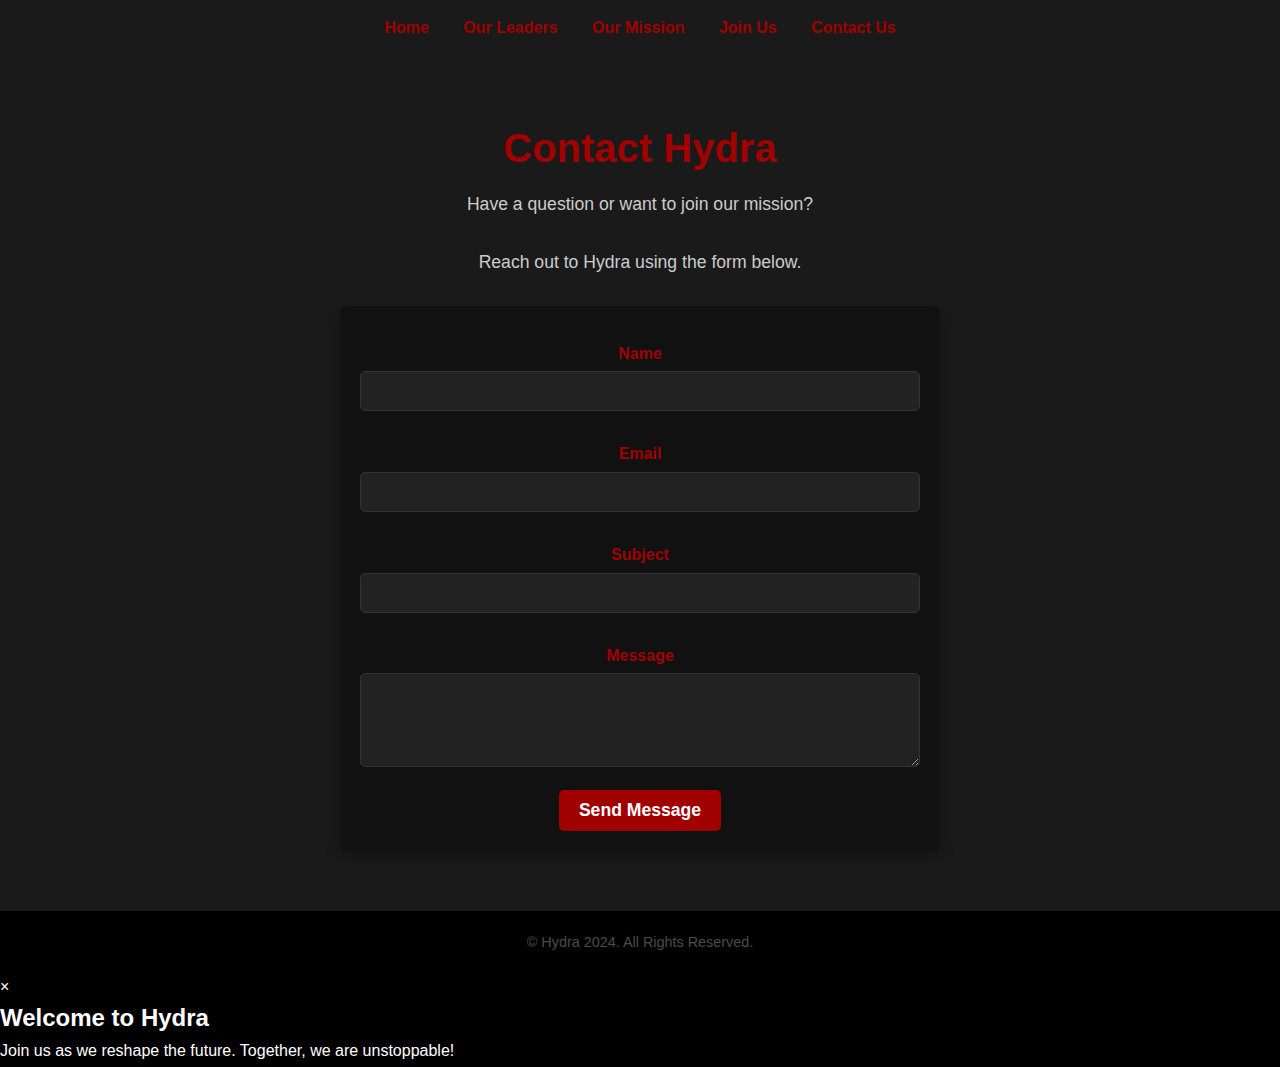
==== contact.html @ 4b407877 "First commit" ====
<!DOCTYPE html>
<html lang="en">
<head>
  <meta charset="UTF-8">
  <meta name="viewport" content="width=device-width, initial-scale=1.0">
  <title>Contact</title>
  <link rel="stylesheet" href="style.css">
</head>
<body>
  <!-- Navbar -->
  <nav class="navbar">
    <ul>
      <li><a href="index.html">Home</a></li>
      <li><a href="leaders.html">Our Leaders</a></li>
      <li><a href="mission.html">Our Mission</a></li>
      <li><a href="join.html">Join Us</a></li>
      <li><a href="contact.html">Contact Us</a></li>
    </ul>
  </nav>

  <!-- Contact Section -->
  <section class="contact">
    <h1>Contact Hydra</h1>
    <p>Have a question or want to join our mission?</p>
    <p> Reach out to Hydra using the form below.</p>
    
    <form action="submit_contact.php" method="post">
      <label for="name">Name</label>
      <input type="text" id="name" name="name" required>

      <label for="email">Email</label>
      <input type="email" id="email" name="email" required>

      <label for="subject">Subject</label>
      <input type="text" id="subject" name="subject" required>

      <label for="message">Message</label>
      <textarea id="message" name="message" rows="4" required></textarea>

      <button type="submit" class="submit-button">Send Message</button>
    </form>
  </section>

  <!-- Footer -->
  <footer>
    <p>© Hydra 2024. All Rights Reserved.</p>
  </footer>
</body>
<script src="script.js"></script>
</html>
---- style.css ----
/* Reset */
* {
  margin: 0;
  padding: 0;
  box-sizing: border-box;
}

/* Body */
body {
  font-family: 'Roboto', sans-serif;
  background-color: #000;
  color: #fff;
  line-height: 1.6;
}

/* Navbar */
.navbar {
  display: flex;
  justify-content: center;
  background-color: #1a1a1a;
  padding: 15px 0;
}
.navbar ul {
  list-style: none;
}
.navbar li {
  display: inline;
  margin: 0 15px;
}
.navbar a {
  text-decoration: none;
  color: #A00000;
  font-weight: bold;
}
.navbar a:hover {
  color: #fff;
}

/* Hero Section */
.hero {
  text-align: center;
  padding: 100px 20px;
  background: linear-gradient(to bottom, #000000, #1a1a1a);
  animation: fadeIn 2s ease-in-out;
}
.hero .logo {
  width: 150px;
  margin-bottom: 20px;
  animation: logoBounce 2s infinite;
}
.hero h1 {
  font-size: 3rem;
  color: #A00000;
  animation: textFade 3s ease-in-out;
}
.hero p {
  font-size: 1.2rem;
  margin: 10px 0 20px;
  animation: textFade 3s ease-in-out;
}
.cta-button {
  text-decoration: none;
  background-color: #A00000;
  color: #fff;
  padding: 10px 20px;
  font-weight: bold;
  transition: transform 0.3s, box-shadow 0.3s;
  border-radius: 5px;
}
.cta-button:hover {
  background-color: #4B4B4B;
  transform: scale(1.1);
  box-shadow: 0px 5px 15px rgba(0, 0, 0, 0.4);
}

/* About Hydra Section */
.about {
  padding: 40px 20px;
  text-align: center;
  background: url('hydra-background.jpg') no-repeat center center / cover;
  color: #E5E5E5;
  position: relative;
}
.about::before {
  content: '';
  position: absolute;
  top: 0;
  left: 0;
  width: 100%;
  height: 100%;
  background-color: rgba(0, 0, 0, 0.7);
  z-index: 0;
}
.about h2 {
  font-size: 2rem;
  color: #A00000;
  margin-bottom: 20px;
  z-index: 1;
  position: relative;
}
.about p {
  max-width: 600px;
  margin: 0 auto;
  font-size: 1.1rem;
  z-index: 1;
  position: relative;
}
.about .hail {
  color: #A00000;
  font-weight: bold;
  text-transform: uppercase;
}

/* Footer */
footer {
  text-align: center;
  padding: 20px;
  background-color: #000;
  color: #4B4B4B;
  font-size: 0.9rem;
}

/* Animations */
@keyframes fadeIn {
  from {
    opacity: 0;
  }
  to {
    opacity: 1;
  }
}
@keyframes logoBounce {
  0%, 100% {
    transform: translateY(0);
  }
  50% {
    transform: translateY(-10px);
  }
}
@keyframes textFade {
  from {
    opacity: 0;
    transform: translateY(20px);
  }
  to {
    opacity: 1;
    transform: translateY(0);
  }
}

/* Contact Section */
.contact {
  padding: 60px 20px;
  text-align: center;
  background-color: #1a1a1a;
  color: #fff;
}
.contact h1 {
  font-size: 2.5rem;
  color: #A00000;
  margin-bottom: 10px;
}
.contact p {
  font-size: 1.1rem;
  margin-bottom: 30px;
  color: #ccc;
}

form {
  max-width: 600px;
  margin: 0 auto;
  background-color: #111;
  padding: 20px;
  border-radius: 8px;
  box-shadow: 0 5px 15px rgba(0, 0, 0, 0.3);
}

label {
  display: block;
  margin-top: 15px;
  font-weight: bold;
  color: #A00000;
}

input[type="text"],
input[type="email"],
textarea {
  width: 100%;
  padding: 10px;
  margin-top: 5px;
  margin-bottom: 15px;
  border: 1px solid #333;
  border-radius: 5px;
  background-color: #222;
  color: #fff;
  font-size: 1rem;
}

input::placeholder,
textarea::placeholder {
  color: #666;
}

.submit-button {
  background-color: #A00000;
  color: #fff;
  padding: 10px 20px;
  border: none;
  border-radius: 5px;
  font-size: 1.1rem;
  font-weight: bold;
  cursor: pointer;
  transition: background-color 0.3s, transform 0.3s;
}

.submit-button:hover {
  background-color: #4B4B4B;
  transform: scale(1.05);
}

/* Responsive Design for Contact Form */
@media (max-width: 768px) {
  .contact h1 {
    font-size: 2rem;
  }
  .contact p {
    font-size: 1rem;
  }
}

/* Leaders Section */
.leaders {
  padding: 60px 20px;
  text-align: center;
  background-color: #1a1a1a;
  color: #fff;
}
.leaders h1 {
  font-size: 2.5rem;
  color: #A00000;
  margin-bottom: 10px;
}
.leaders p {
  font-size: 1.1rem;
  margin-bottom: 30px;
  color: #ccc;
}

.leader-grid {
  display: grid;
  grid-template-columns: repeat(auto-fit, minmax(250px, 1fr));
  gap: 20px;
  padding: 20px;
}

.leader-card {
  position: relative;
  overflow: hidden;
  border-radius: 8px;
  background-color: #111;
  box-shadow: 0 4px 8px rgba(0, 0, 0, 0.3);
  transition: transform 0.3s;
}
.leader-card:hover {
  transform: scale(1.05);
}

.leader-image {
  width: 100%;
  border-radius: 8px 8px 0 0;
}

.leader-card h2 {
  font-size: 1.5rem;
  color: #A00000;
  margin: 10px 0;
}
.leader-card p {
  color: #ccc;
  margin-bottom: 15px;
}

.leader-overlay {
  position: absolute;
  top: 0;
  left: 0;
  width: 100%;
  height: 100%;
  background-color: rgba(0, 0, 0, 0.8);
  color: #fff;
  opacity: 0;
  transition: opacity 0.3s ease-in-out;
  display: flex;
  align-items: center;
  justify-content: center;
  padding: 15px;
  text-align: center;
}

.leader-card:hover .leader-overlay {
  opacity: 1;
}

/* Responsive Design */
@media (max-width: 768px) {
  .leaders h1 {
    font-size: 2rem;
  }
  .leader-grid {
    grid-template-columns: 1fr;
  }
}

/* Mission Section */
.mission {
  padding: 60px 20px;
  text-align: center;
  background: linear-gradient(to bottom, #1a1a1a, #000);
  color: #fff;
}
.mission h1 {
  font-size: 2.5rem;
  color: #A00000;
  margin-bottom: 10px;
}
.mission p {
  font-size: 1.2rem;
  color: #ccc;
  margin-bottom: 30px;
}

.mission-statement, .objectives, .values {
  background-color: #111;
  border-radius: 8px;
  padding: 20px;
  margin: 20px auto;
  max-width: 800px;
  box-shadow: 0 4px 8px rgba(0, 0, 0, 0.3);
}

.mission-statement h2, .objectives h2, .values h2 {
  color: #A00000;
  font-size: 1.8rem;
  margin-bottom: 10px;
}

.mission-statement p, .objectives ul, .values ul {
  color: #E5E5E5;
  line-height: 1.6;
}

.objectives ul, .values ul {
  list-style: none;
  padding: 0;
  margin: 10px 0;
}

.objectives li, .values li {
  margin-bottom: 15px;
  padding-left: 15px;
  position: relative;
}

.objectives li::before, .values li::before {
  content: "•";
  color: #A00000;
  font-weight: bold;
  font-size: 1.2rem;
  position: absolute;
  left: 0;
  top: 0;
}

.hail {
  color: #A00000;
  font-weight: bold;
  text-transform: uppercase;
}

/* Responsive Design */
@media (max-width: 768px) {
  .mission h1 {
    font-size: 2rem;
  }
  .mission-statement h2, .objectives h2, .values h2 {
    font-size: 1.5rem;
  }
}

/* Join Section */
.join {
  padding: 60px 20px;
  text-align: center;
  background: linear-gradient(to bottom, #1a1a1a, #000);
  color: #fff;
}
.join h1 {
  font-size: 2.5rem;
  color: #A00000;
  margin-bottom: 10px;
}
.join p {
  font-size: 1.1rem;
  margin-bottom: 30px;
  color: #ccc;
}

.join-form-container {
  max-width: 600px;
  margin: 0 auto;
  background-color: #111;
  padding: 30px;
  border-radius: 8px;
  box-shadow: 0 5px 15px rgba(0, 0, 0, 0.3);
}

label {
  display: block;
  margin-top: 15px;
  font-weight: bold;
  color: #A00000;
}

input[type="text"],
input[type="email"],
textarea {
  width: 100%;
  padding: 10px;
  margin-top: 5px;
  margin-bottom: 15px;
  border: 1px solid #333;
  border-radius: 5px;
  background-color: #222;
  color: #fff;
  font-size: 1rem;
}

textarea::placeholder {
  color: #666;
}

.submit-button {
  background-color: #A00000;
  color: #fff;
  padding: 10px 20px;
  border: none;
  border-radius: 5px;
  font-size: 1.1rem;
  font-weight: bold;
  cursor: pointer;
  transition: background-color 0.3s, transform 0.3s;
}

.submit-button:hover {
  background-color: #4B4B4B;
  transform: scale(1.05);
}

/* Responsive Design for Join Form */
@media (max-width: 768px) {
  .join h1 {
    font-size: 2rem;
  }
}
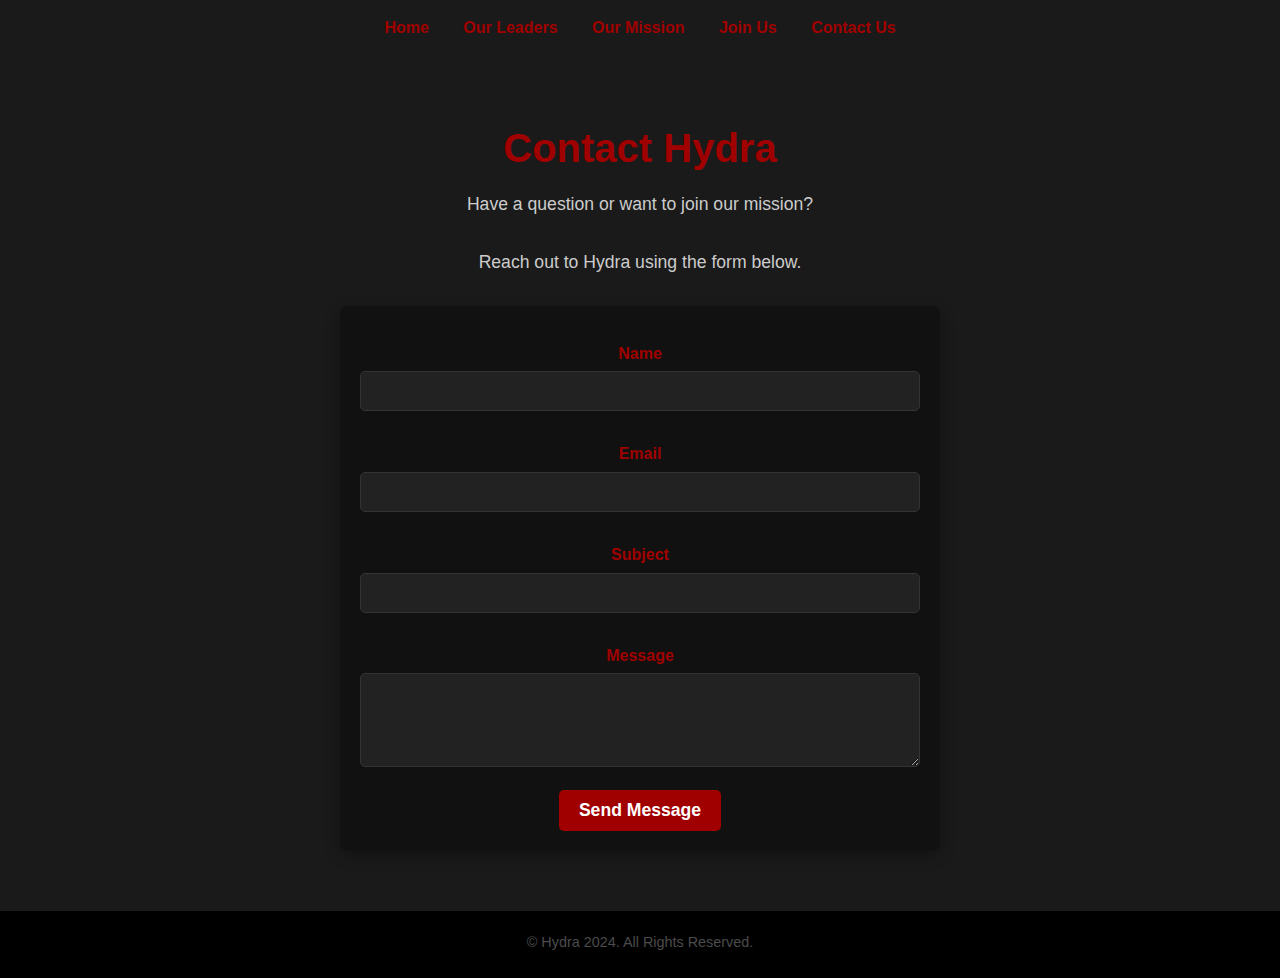
==== commit e06af942: "Update contact.html" ====
--- a/contact.html
+++ b/contact.html
@@ -46,5 +46,4 @@
     <p>© Hydra 2024. All Rights Reserved.</p>
   </footer>
 </body>
-<script src="script.js"></script>
 </html>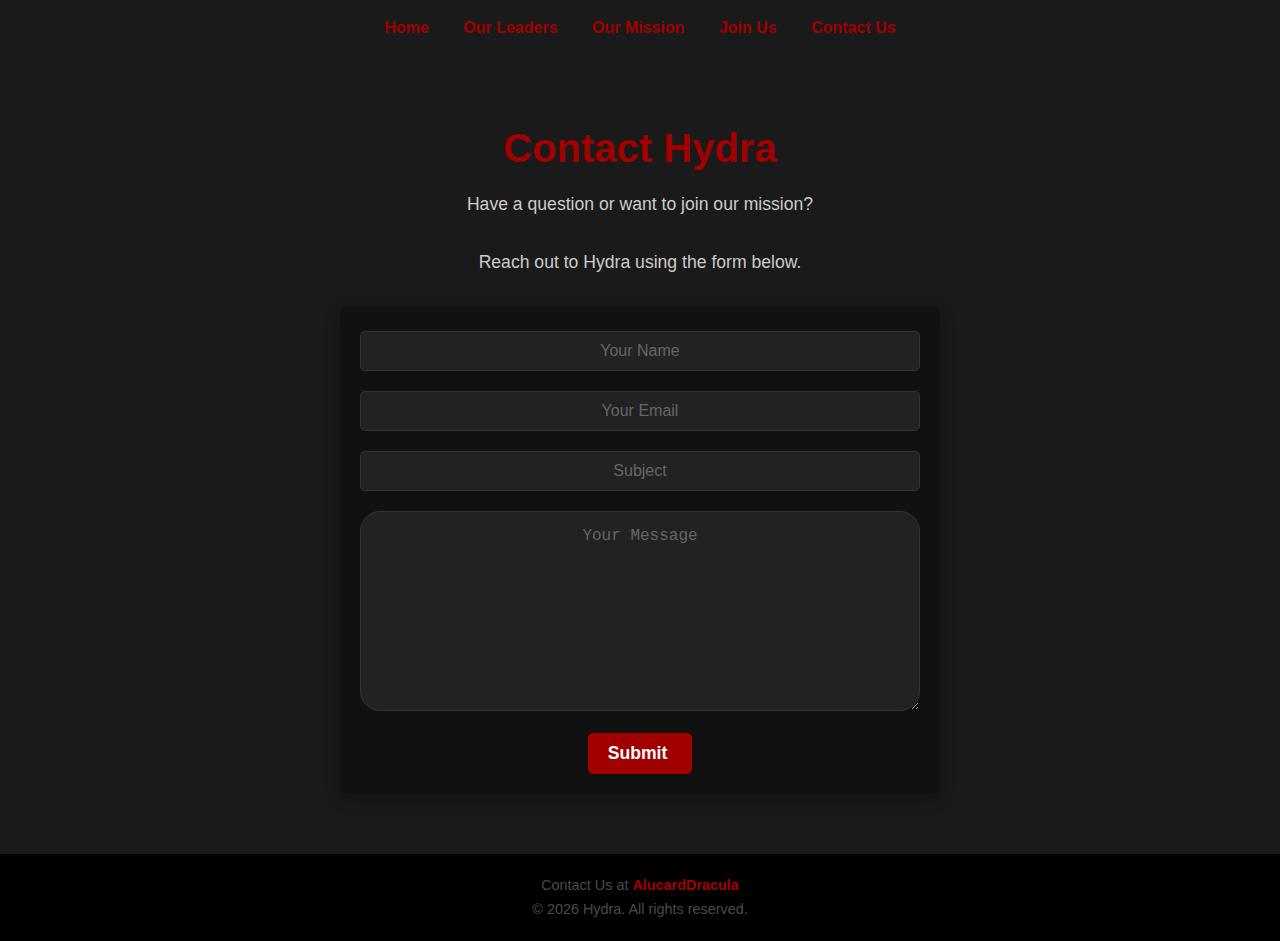
==== commit 93ec39bd: "updates" ====
--- a/contact.html
+++ b/contact.html
@@ -4,6 +4,7 @@
   <meta charset="UTF-8">
   <meta name="viewport" content="width=device-width, initial-scale=1.0">
   <title>Contact</title>
+  <link rel="icon" type="image/x-icon" href="assets/Hydra1.0.ico">
   <link rel="stylesheet" href="style.css">
 </head>
 <body>
@@ -23,27 +24,23 @@
     <h1>Contact Hydra</h1>
     <p>Have a question or want to join our mission?</p>
     <p> Reach out to Hydra using the form below.</p>
-    
-    <form action="submit_contact.php" method="post">
-      <label for="name">Name</label>
-      <input type="text" id="name" name="name" required>
 
-      <label for="email">Email</label>
-      <input type="email" id="email" name="email" required>
+    <form action="https://api.web3forms.com/submit" method="POST" class="contact-left">
+      <input type="hidden" name="access_key" value="2989ad4a-e558-4536-ac43-92c4c481eed5">
+      <input type="text" name="name" placeholder="Your Name" class="contact-input" required>
+      <input type="email" name="email" placeholder="Your Email" class="contact-input" required>
+      <input type="text" name="subject" placeholder="Subject" class="contact-input" required>
+      <textarea name="message" placeholder="Your Message" class="contact-input" required></textarea>
+      <button class="submit-button" type="submit">Submit <img src="/assets/arrow_icon.png" alt=""></button>
+  </form>
 
-      <label for="subject">Subject</label>
-      <input type="text" id="subject" name="subject" required>
-
-      <label for="message">Message</label>
-      <textarea id="message" name="message" rows="4" required></textarea>
-
-      <button type="submit" class="submit-button">Send Message</button>
-    </form>
   </section>
 
   <!-- Footer -->
   <footer>
-    <p>© Hydra 2024. All Rights Reserved.</p>
+    <p>Contact Us at <a href="mailto:alucarddracula23@proton.me">AlucardDracula</a></p>
+    <p>&copy; <span id="copyrightYear"></span> Hydra. All rights reserved.</p>
   </footer>
 </body>
+<script src="script.js"></script>
 </html>--- a/style.css
+++ b/style.css
@@ -171,6 +171,245 @@
   margin: 0 auto;
   background-color: #111;
   padding: 20px;
+  border-radius: 8px;
+  box-shadow: 0 5px 15px rgba(0, 0, 0, 0.3);
+}
+
+input[type="text"],
+input[type="email"],
+textarea {
+  width: 100%;
+  padding: 10px;
+  margin-top: 5px;
+  margin-bottom: 15px;
+  border: 1px solid #333;
+  border-radius: 10px;
+  background-color: #222;
+  color: #fff;
+  font-size: 1rem;
+  text-align: center;
+}
+
+.contact-left textarea{
+  height: 200px;
+  padding-top: 15px;
+  border-radius: 20px;
+}
+
+input::placeholder,
+textarea::placeholder {
+  color: #666;
+}
+
+.submit-button {
+  background-color: #A00000;
+  color: #fff;
+  padding: 10px 20px;
+  border: none;
+  border-radius: 5px;
+  font-size: 1.1rem;
+  font-weight: bold;
+  cursor: pointer;
+  transition: background-color 0.3s, transform 0.3s;
+}
+
+.submit-button:hover {
+  background-color: #4B4B4B;
+  transform: scale(1.05);
+}
+
+/* Responsive Design for Contact Form */
+@media (max-width: 768px) {
+  .contact h1 {
+    font-size: 2rem;
+  }
+  .contact p {
+    font-size: 1rem;
+  }
+}
+
+/* Leaders Section */
+.leaders {
+  padding: 60px 20px;
+  text-align: center;
+  background-color: #1a1a1a;
+  color: #fff;
+}
+.leaders h1 {
+  font-size: 2.5rem;
+  color: #A00000;
+  margin-bottom: 10px;
+}
+.leaders p {
+  font-size: 1.1rem;
+  margin-bottom: 30px;
+  color: #ccc;
+}
+
+.leader-grid {
+  display: grid;
+  grid-template-columns: repeat(auto-fit, minmax(250px, 1fr));
+  gap: 20px;
+  padding: 20px;
+}
+
+.leader-card {
+  position: relative;
+  overflow: hidden;
+  border-radius: 8px;
+  background-color: #111;
+  box-shadow: 0 4px 8px rgba(0, 0, 0, 0.3);
+  transition: transform 0.3s;
+}
+.leader-card:hover {
+  transform: scale(1.05);
+}
+
+.leader-image {
+  width: 100%;
+  border-radius: 8px 8px 0 0;
+}
+
+.leader-card h2 {
+  font-size: 1.5rem;
+  color: #A00000;
+  margin: 10px 0;
+}
+.leader-card p {
+  color: #ccc;
+  margin-bottom: 15px;
+}
+
+.leader-overlay {
+  position: absolute;
+  top: 0;
+  left: 0;
+  width: 100%;
+  height: 100%;
+  background-color: rgba(0, 0, 0, 0.8);
+  color: #fff;
+  opacity: 0;
+  transition: opacity 0.3s ease-in-out;
+  display: flex;
+  align-items: center;
+  justify-content: center;
+  padding: 15px;
+  text-align: center;
+}
+
+.leader-card:hover .leader-overlay {
+  opacity: 1;
+}
+
+/* Responsive Design */
+@media (max-width: 768px) {
+  .leaders h1 {
+    font-size: 2rem;
+  }
+  .leader-grid {
+    grid-template-columns: 1fr;
+  }
+}
+
+/* Mission Section */
+.mission {
+  padding: 60px 20px;
+  text-align: center;
+  background: linear-gradient(to bottom, #1a1a1a, #000);
+  color: #fff;
+}
+.mission h1 {
+  font-size: 2.5rem;
+  color: #A00000;
+  margin-bottom: 10px;
+}
+.mission p {
+  font-size: 1.2rem;
+  color: #ccc;
+  margin-bottom: 30px;
+}
+
+.mission-statement, .objectives, .values {
+  background-color: #111;
+  border-radius: 8px;
+  padding: 20px;
+  margin: 20px auto;
+  max-width: 800px;
+  box-shadow: 0 4px 8px rgba(0, 0, 0, 0.3);
+}
+
+.mission-statement h2, .objectives h2, .values h2 {
+  color: #A00000;
+  font-size: 1.8rem;
+  margin-bottom: 10px;
+}
+
+.mission-statement p, .objectives ul, .values ul {
+  color: #E5E5E5;
+  line-height: 1.6;
+}
+
+.objectives ul, .values ul {
+  list-style: none;
+  padding: 0;
+  margin: 10px 0;
+}
+
+.objectives li, .values li {
+  margin-bottom: 15px;
+  padding-left: 15px;
+  position: relative;
+}
+
+.objectives li::before, .values li::before {
+  content: "•";
+  color: #A00000;
+  font-weight: bold;
+  font-size: 1.2rem;
+  position: absolute;
+  left: 0;
+  top: 0;
+}
+
+.hail {
+  color: #A00000;
+  font-weight: bold;
+  text-transform: uppercase;
+}
+
+/* Responsive Design */
+@media (max-width: 768px) {
+  .mission h1 {
+    font-size: 2rem;
+  }
+  .mission-statement h2, .objectives h2, .values h2 {
+    font-size: 1.5rem;
+  }
+}
+
+/* Join Section */
+.join {
+  padding: 60px 20px;
+  text-align: center;
+  background: linear-gradient(to bottom, #1a1a1a, #000);
+  color: #fff;
+}
+.join h1 {
+  font-size: 2.5rem;
+  color: #A00000;
+  margin-bottom: 10px;
+}
+.join p {
+  font-size: 1.1rem;
+  margin-bottom: 30px;
+  color: #ccc;
+}
+
+.join-form-container {
+  max-width: 600px;
+  margin: 0 auto;
+  background-color: #111;
+  padding: 30px;
   border-radius: 8px;
   box-shadow: 0 5px 15px rgba(0, 0, 0, 0.3);
 }
@@ -196,7 +435,6 @@
   font-size: 1rem;
 }
 
-input::placeholder,
 textarea::placeholder {
   color: #666;
 }
@@ -218,247 +456,15 @@
   transform: scale(1.05);
 }
 
-/* Responsive Design for Contact Form */
-@media (max-width: 768px) {
-  .contact h1 {
-    font-size: 2rem;
-  }
-  .contact p {
-    font-size: 1rem;
-  }
-}
-
-/* Leaders Section */
-.leaders {
-  padding: 60px 20px;
-  text-align: center;
-  background-color: #1a1a1a;
-  color: #fff;
-}
-.leaders h1 {
-  font-size: 2.5rem;
-  color: #A00000;
-  margin-bottom: 10px;
-}
-.leaders p {
-  font-size: 1.1rem;
-  margin-bottom: 30px;
-  color: #ccc;
-}
-
-.leader-grid {
-  display: grid;
-  grid-template-columns: repeat(auto-fit, minmax(250px, 1fr));
-  gap: 20px;
-  padding: 20px;
-}
-
-.leader-card {
-  position: relative;
-  overflow: hidden;
-  border-radius: 8px;
-  background-color: #111;
-  box-shadow: 0 4px 8px rgba(0, 0, 0, 0.3);
-  transition: transform 0.3s;
-}
-.leader-card:hover {
-  transform: scale(1.05);
-}
-
-.leader-image {
-  width: 100%;
-  border-radius: 8px 8px 0 0;
-}
-
-.leader-card h2 {
-  font-size: 1.5rem;
-  color: #A00000;
-  margin: 10px 0;
-}
-.leader-card p {
-  color: #ccc;
-  margin-bottom: 15px;
-}
-
-.leader-overlay {
-  position: absolute;
-  top: 0;
-  left: 0;
-  width: 100%;
-  height: 100%;
-  background-color: rgba(0, 0, 0, 0.8);
-  color: #fff;
-  opacity: 0;
-  transition: opacity 0.3s ease-in-out;
-  display: flex;
-  align-items: center;
-  justify-content: center;
-  padding: 15px;
-  text-align: center;
-}
-
-.leader-card:hover .leader-overlay {
-  opacity: 1;
-}
-
-/* Responsive Design */
-@media (max-width: 768px) {
-  .leaders h1 {
-    font-size: 2rem;
-  }
-  .leader-grid {
-    grid-template-columns: 1fr;
-  }
-}
-
-/* Mission Section */
-.mission {
-  padding: 60px 20px;
-  text-align: center;
-  background: linear-gradient(to bottom, #1a1a1a, #000);
-  color: #fff;
-}
-.mission h1 {
-  font-size: 2.5rem;
-  color: #A00000;
-  margin-bottom: 10px;
-}
-.mission p {
-  font-size: 1.2rem;
-  color: #ccc;
-  margin-bottom: 30px;
-}
-
-.mission-statement, .objectives, .values {
-  background-color: #111;
-  border-radius: 8px;
-  padding: 20px;
-  margin: 20px auto;
-  max-width: 800px;
-  box-shadow: 0 4px 8px rgba(0, 0, 0, 0.3);
-}
-
-.mission-statement h2, .objectives h2, .values h2 {
-  color: #A00000;
-  font-size: 1.8rem;
-  margin-bottom: 10px;
-}
-
-.mission-statement p, .objectives ul, .values ul {
-  color: #E5E5E5;
-  line-height: 1.6;
-}
-
-.objectives ul, .values ul {
-  list-style: none;
-  padding: 0;
-  margin: 10px 0;
-}
-
-.objectives li, .values li {
-  margin-bottom: 15px;
-  padding-left: 15px;
-  position: relative;
-}
-
-.objectives li::before, .values li::before {
-  content: "•";
-  color: #A00000;
-  font-weight: bold;
-  font-size: 1.2rem;
-  position: absolute;
-  left: 0;
-  top: 0;
-}
-
-.hail {
-  color: #A00000;
-  font-weight: bold;
-  text-transform: uppercase;
-}
-
-/* Responsive Design */
-@media (max-width: 768px) {
-  .mission h1 {
-    font-size: 2rem;
-  }
-  .mission-statement h2, .objectives h2, .values h2 {
-    font-size: 1.5rem;
-  }
-}
-
-/* Join Section */
-.join {
-  padding: 60px 20px;
-  text-align: center;
-  background: linear-gradient(to bottom, #1a1a1a, #000);
-  color: #fff;
-}
-.join h1 {
-  font-size: 2.5rem;
-  color: #A00000;
-  margin-bottom: 10px;
-}
-.join p {
-  font-size: 1.1rem;
-  margin-bottom: 30px;
-  color: #ccc;
-}
-
-.join-form-container {
-  max-width: 600px;
-  margin: 0 auto;
-  background-color: #111;
-  padding: 30px;
-  border-radius: 8px;
-  box-shadow: 0 5px 15px rgba(0, 0, 0, 0.3);
-}
-
-label {
-  display: block;
-  margin-top: 15px;
-  font-weight: bold;
-  color: #A00000;
-}
-
-input[type="text"],
-input[type="email"],
-textarea {
-  width: 100%;
-  padding: 10px;
-  margin-top: 5px;
-  margin-bottom: 15px;
-  border: 1px solid #333;
-  border-radius: 5px;
-  background-color: #222;
-  color: #fff;
-  font-size: 1rem;
-}
-
-textarea::placeholder {
-  color: #666;
-}
-
-.submit-button {
-  background-color: #A00000;
-  color: #fff;
-  padding: 10px 20px;
-  border: none;
-  border-radius: 5px;
-  font-size: 1.1rem;
-  font-weight: bold;
-  cursor: pointer;
-  transition: background-color 0.3s, transform 0.3s;
-}
-
-.submit-button:hover {
-  background-color: #4B4B4B;
-  transform: scale(1.05);
-}
-
 /* Responsive Design for Join Form */
-@media (max-width: 768px) {
+@media (max-width: 800px) {
   .join h1 {
     font-size: 2rem;
   }
+}
+
+footer a {
+  text-decoration: none;
+  color: #A00000;
+  font-weight: bold;
 }